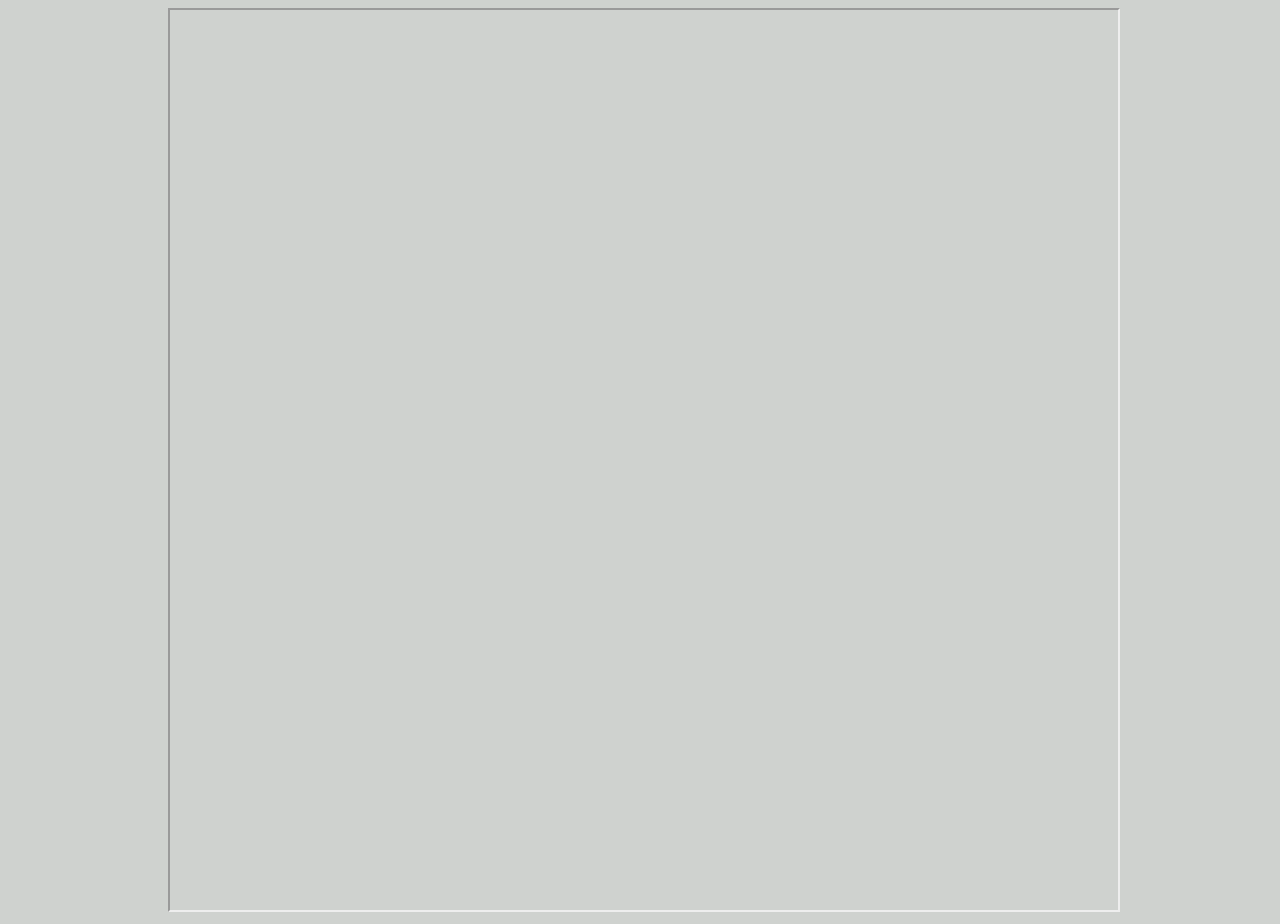
==== proposal.html @ 287ea09d "Add files via upload" ====
<!DOCTYPE html>
<html lang="en">
  <head>
    <meta charset="UTF-8" />
    <meta http-equiv="X-UA-Compatible" content="IE=edge" />
    <meta name="viewport" content="width=device-width, initial-scale=1.0" />
    <link
      href="https://cdn.jsdelivr.net/npm/bootstrap@5.3.0-alpha3/dist/css/bootstrap.min.css"
      rel="stylesheet"
      integrity="sha384-KK94CHFLLe+nY2dmCWGMq91rCGa5gtU4mk92HdvYe+M/SXH301p5ILy+dN9+nJOZ"
      crossorigin="anonymous"
    />
    <link rel="preconnect" href="https://fonts.googleapis.com" />
    <link rel="preconnect" href="https://fonts.gstatic.com" crossorigin />
    <link
      href="https://fonts.googleapis.com/css2?family=Montserrat:wght@100;400;900&family=Ubuntu:wght@400;500;700&family
      =Merriweather:wght@400&display=swap"
      rel="stylesheet"
    />
    <title>CrossDiscov</title>
    <link rel="stylesheet" href="style-ppt.css" />
  </head>
  <body>
    <iframe src="Makalah.pdf"></iframe>

    <script
      src="https://cdn.jsdelivr.net/npm/bootstrap@5.3.0-alpha3/dist/js/bootstrap.bundle.min.js"
      integrity="sha384-ENjdO4Dr2bkBIFxQpeoTz1HIcje39Wm4jDKdf19U8gI4ddQ3GYNS7NTKfAdVQSZe"
      crossorigin="anonymous"
    ></script>
  </body>
</html>
---- style-ppt.css ----
body {
  background-color: #cfd2cf;
}

iframe {
  width: 75%;
  height: 100vh;
  margin-left: 160px;
}
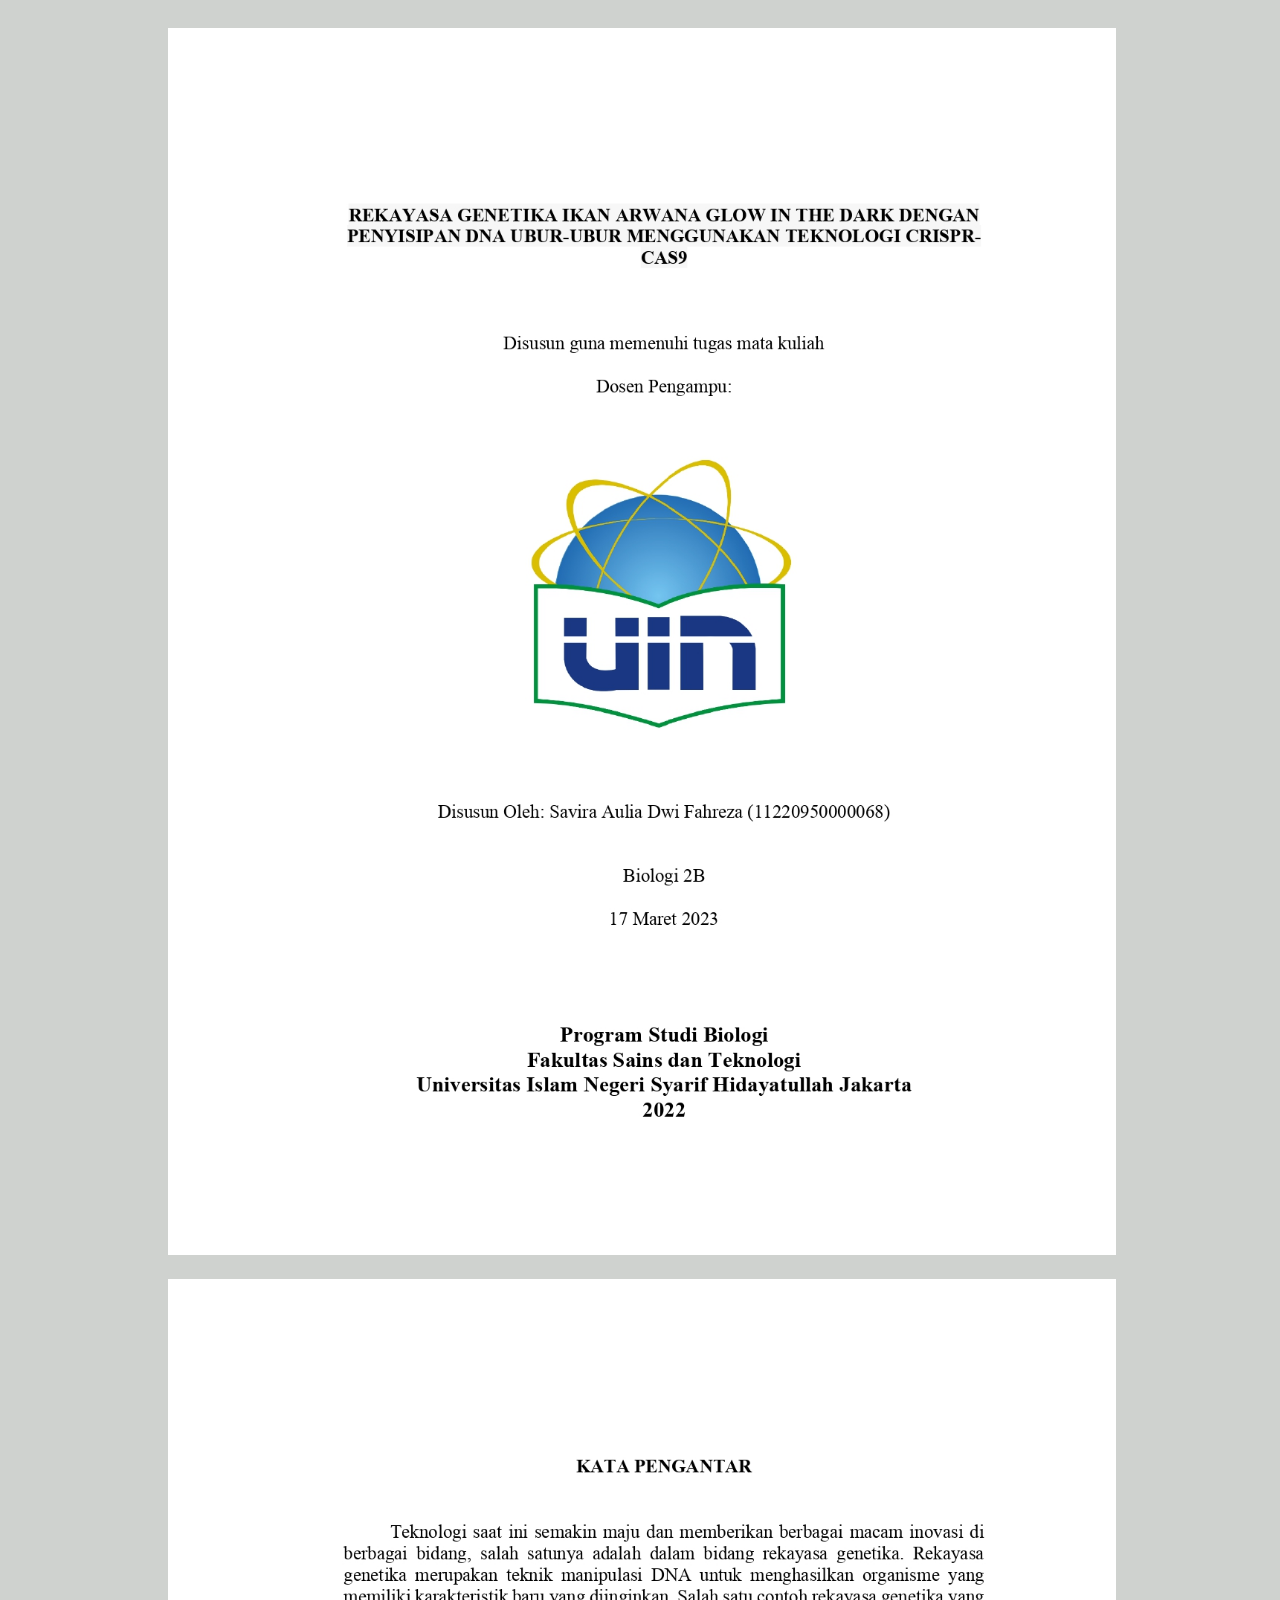
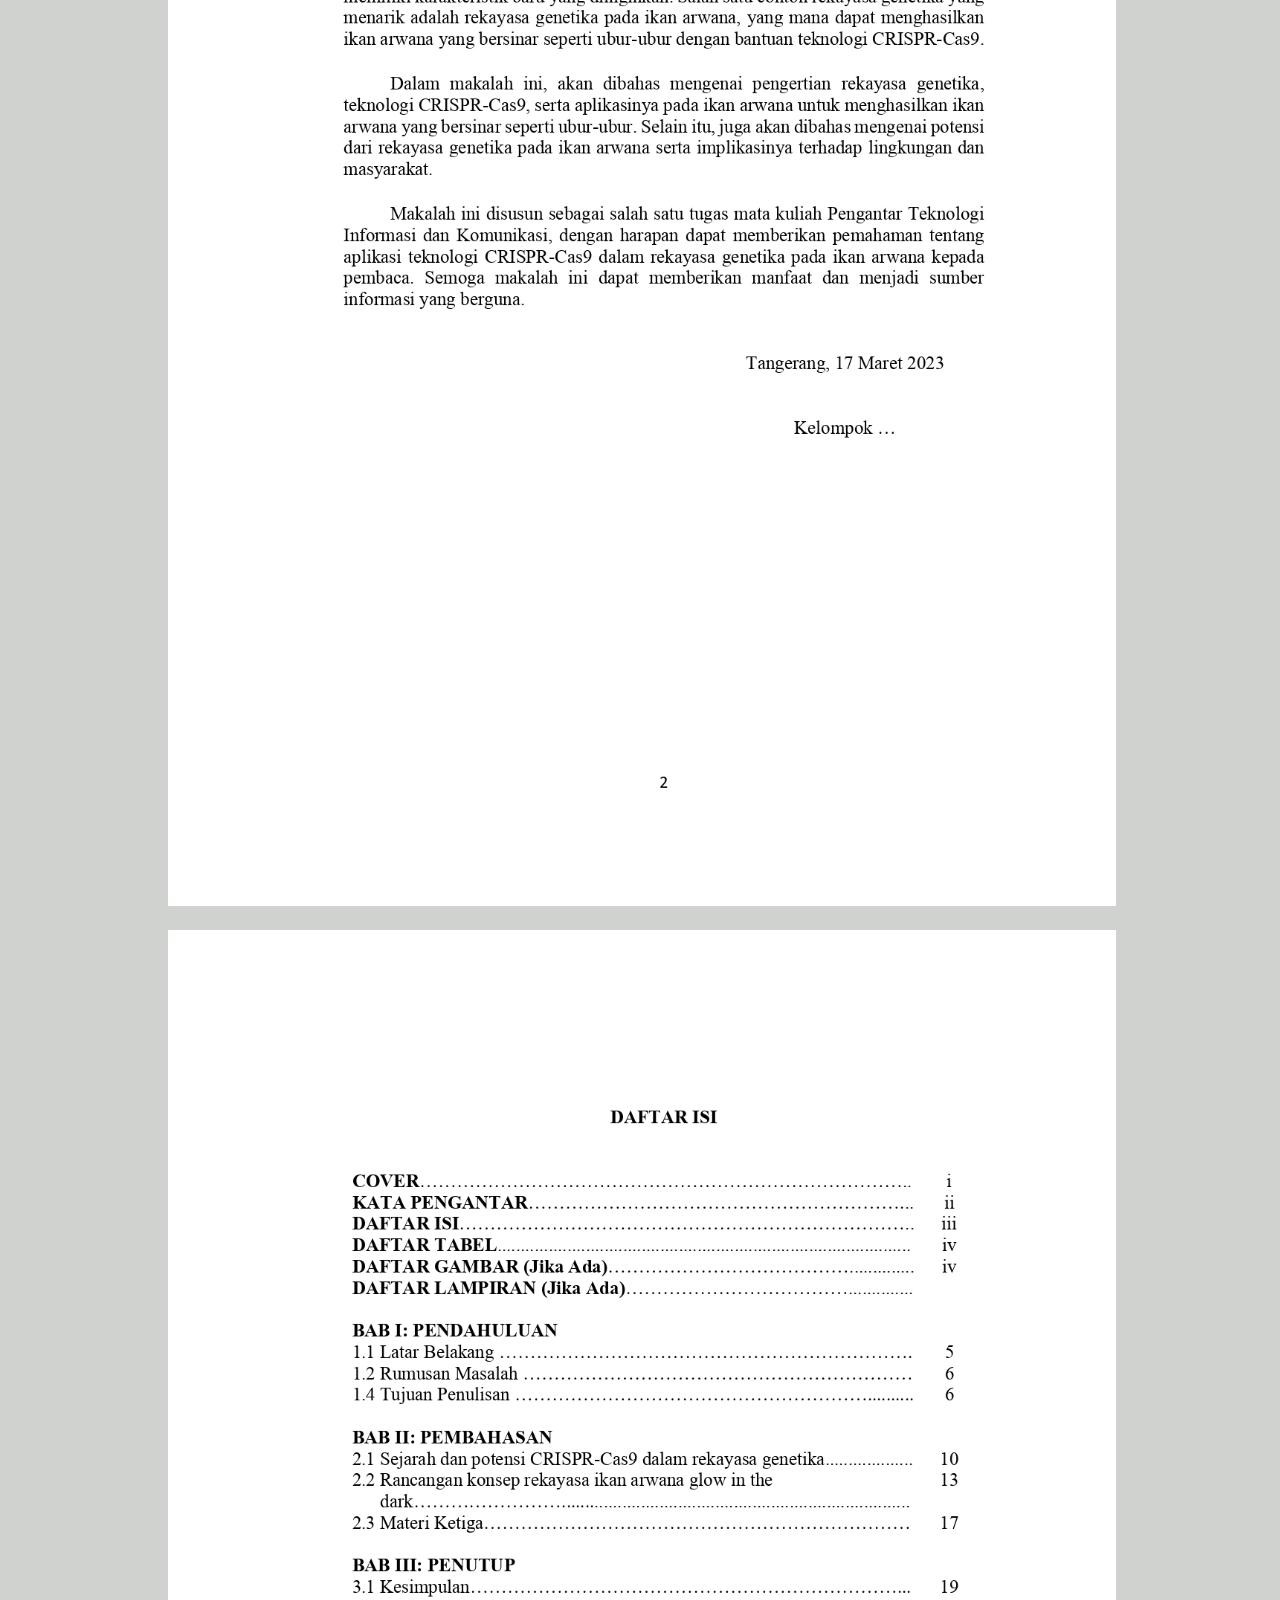
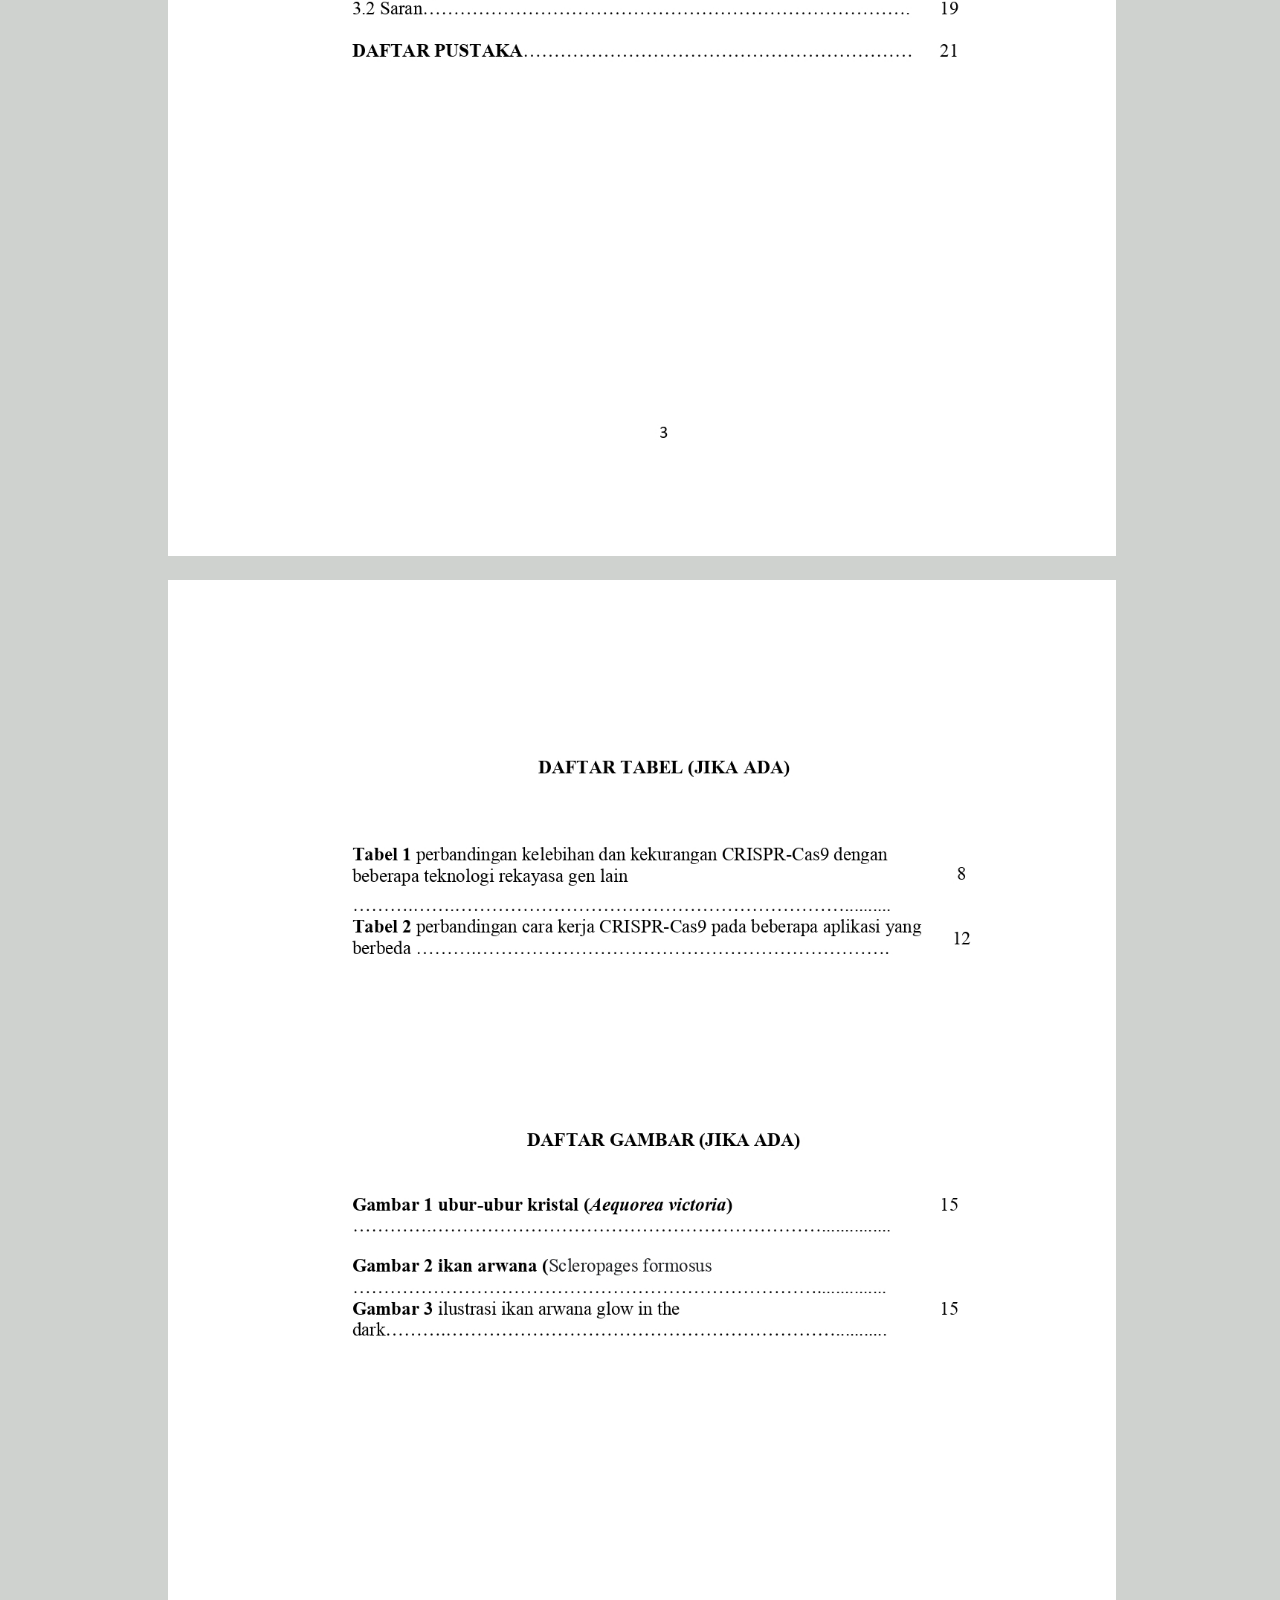
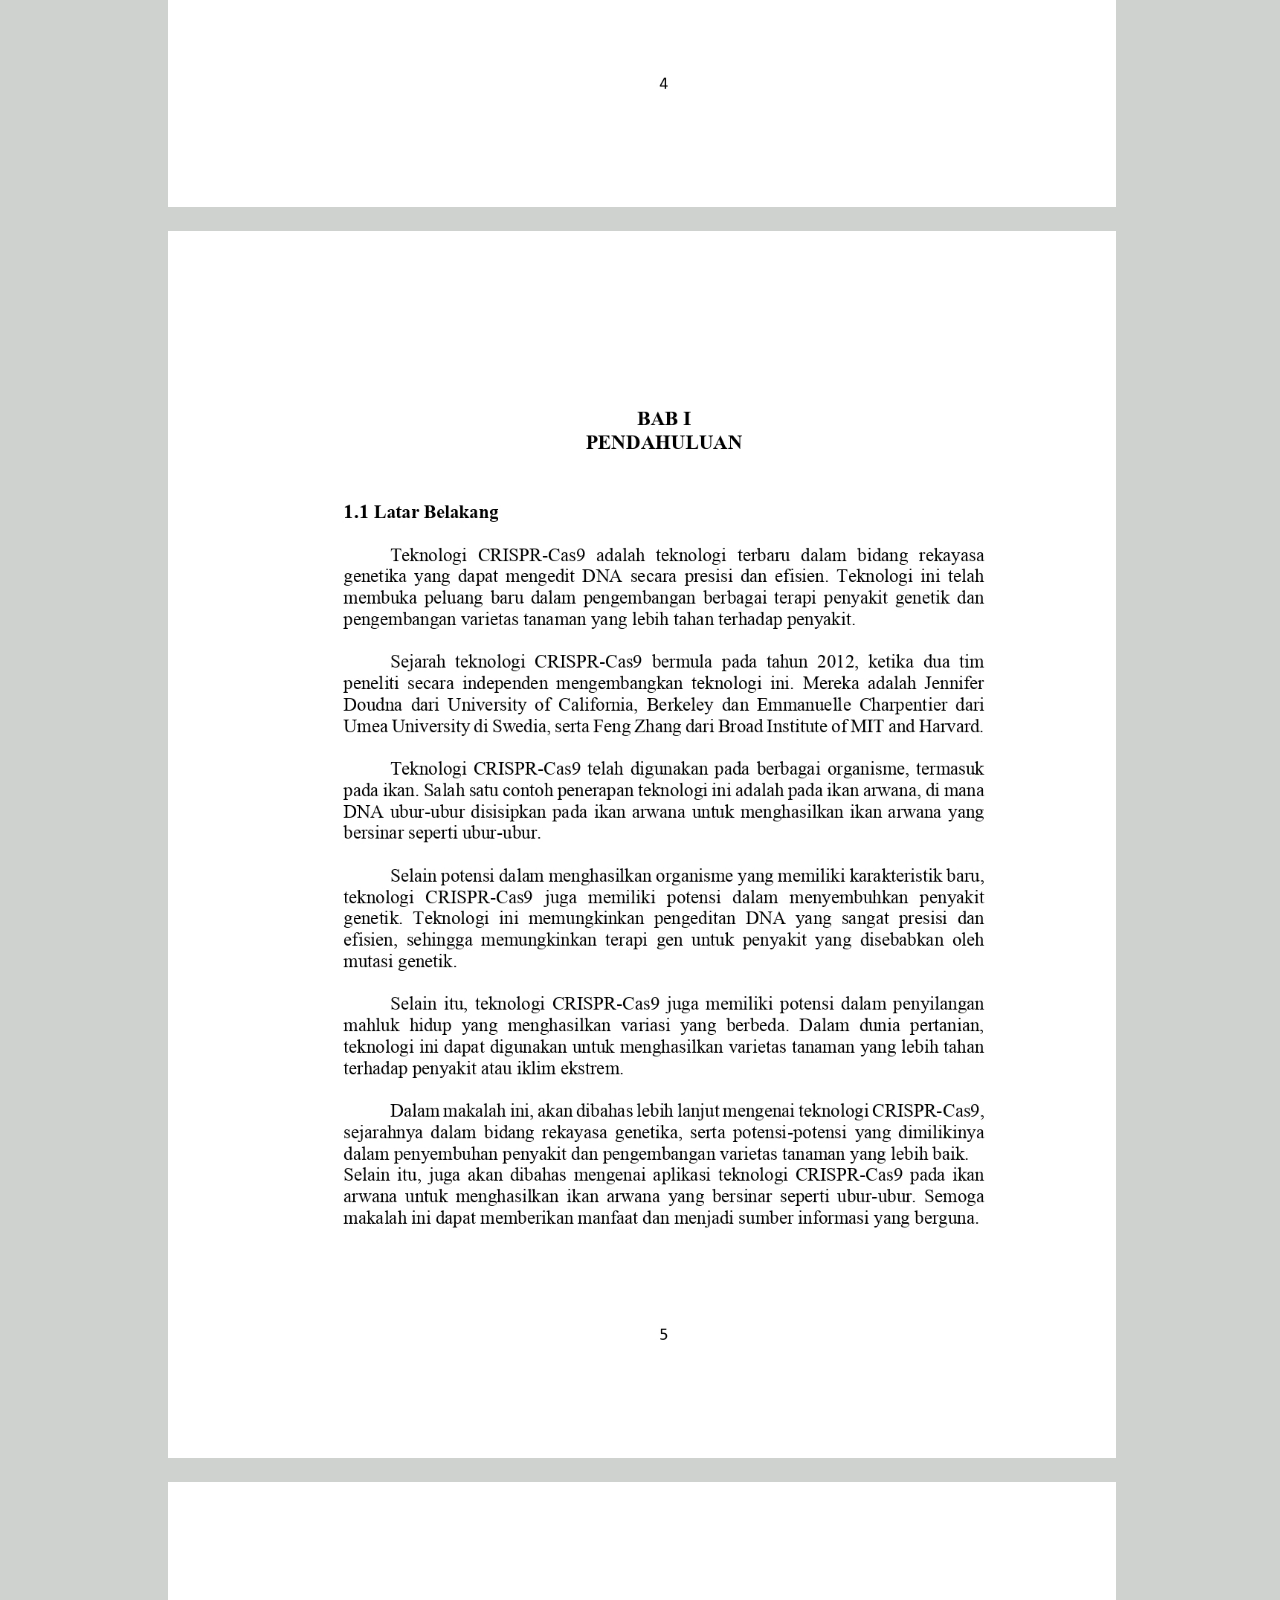
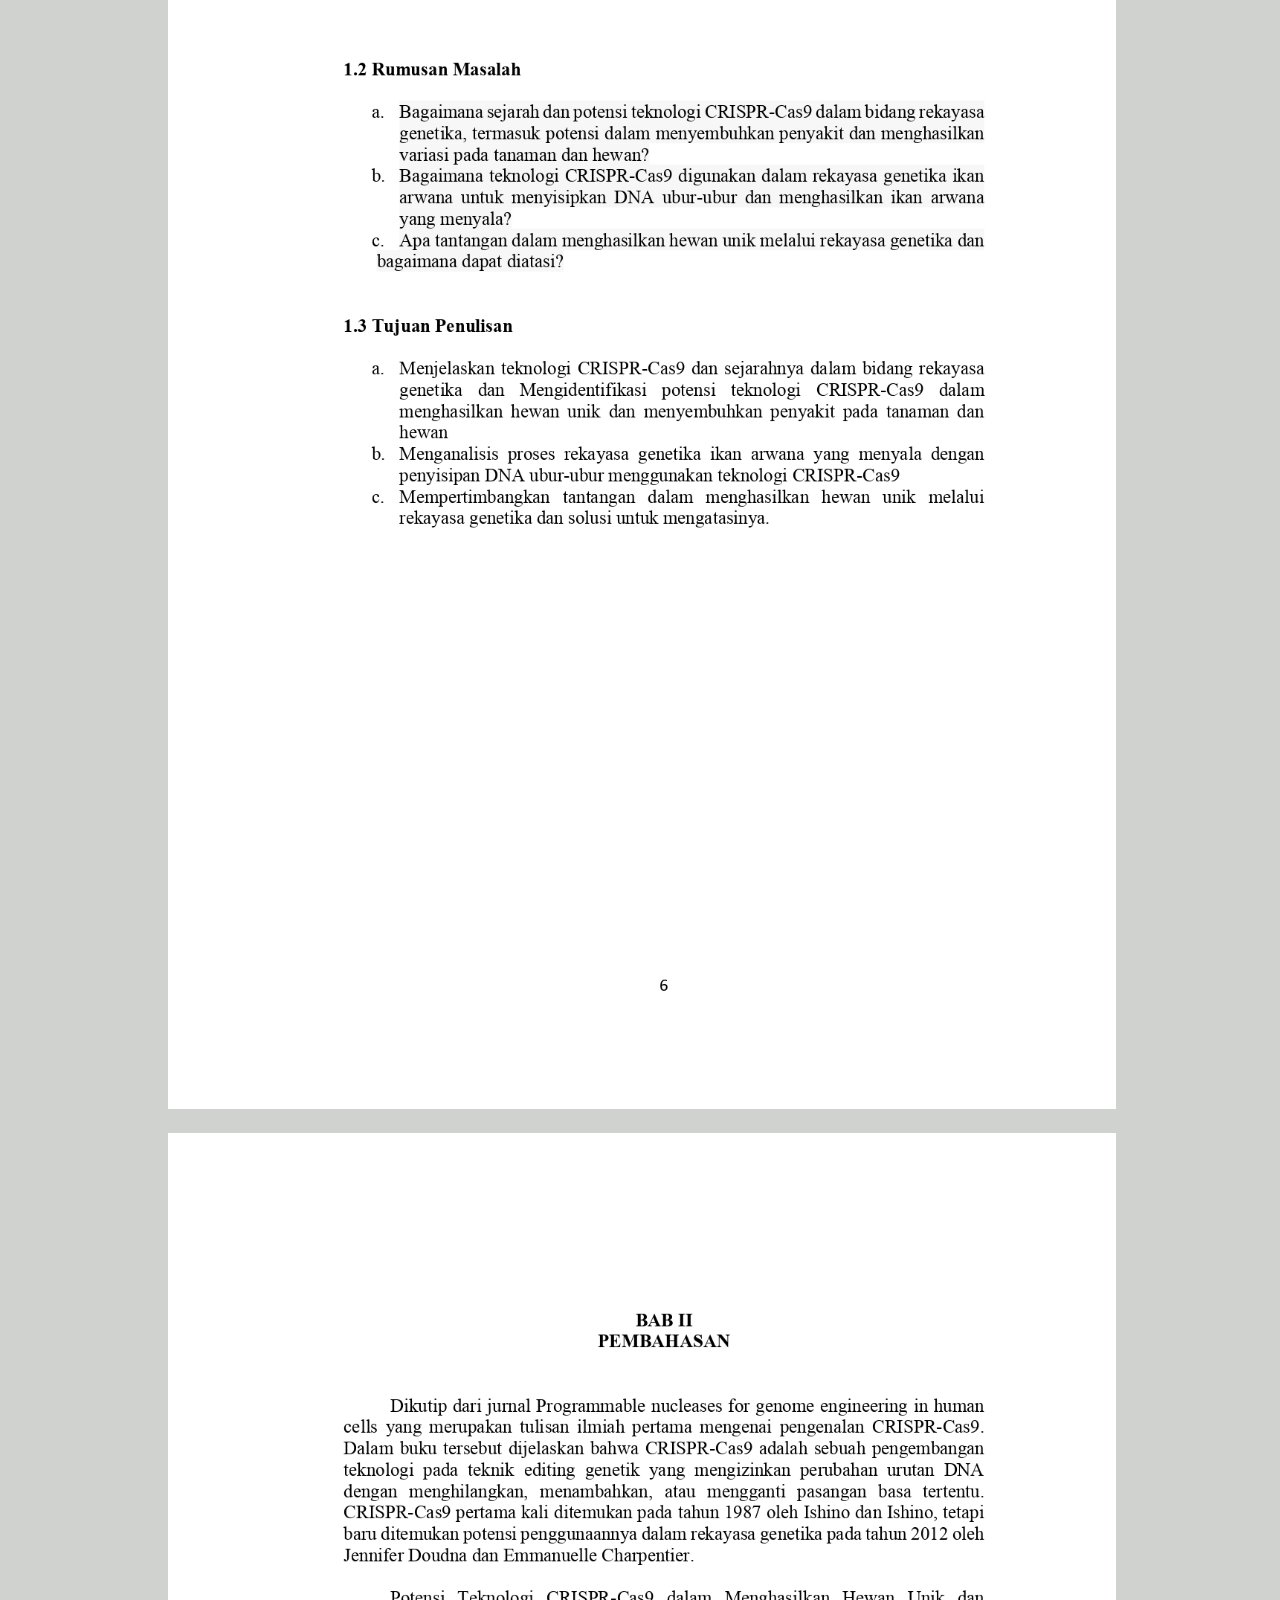
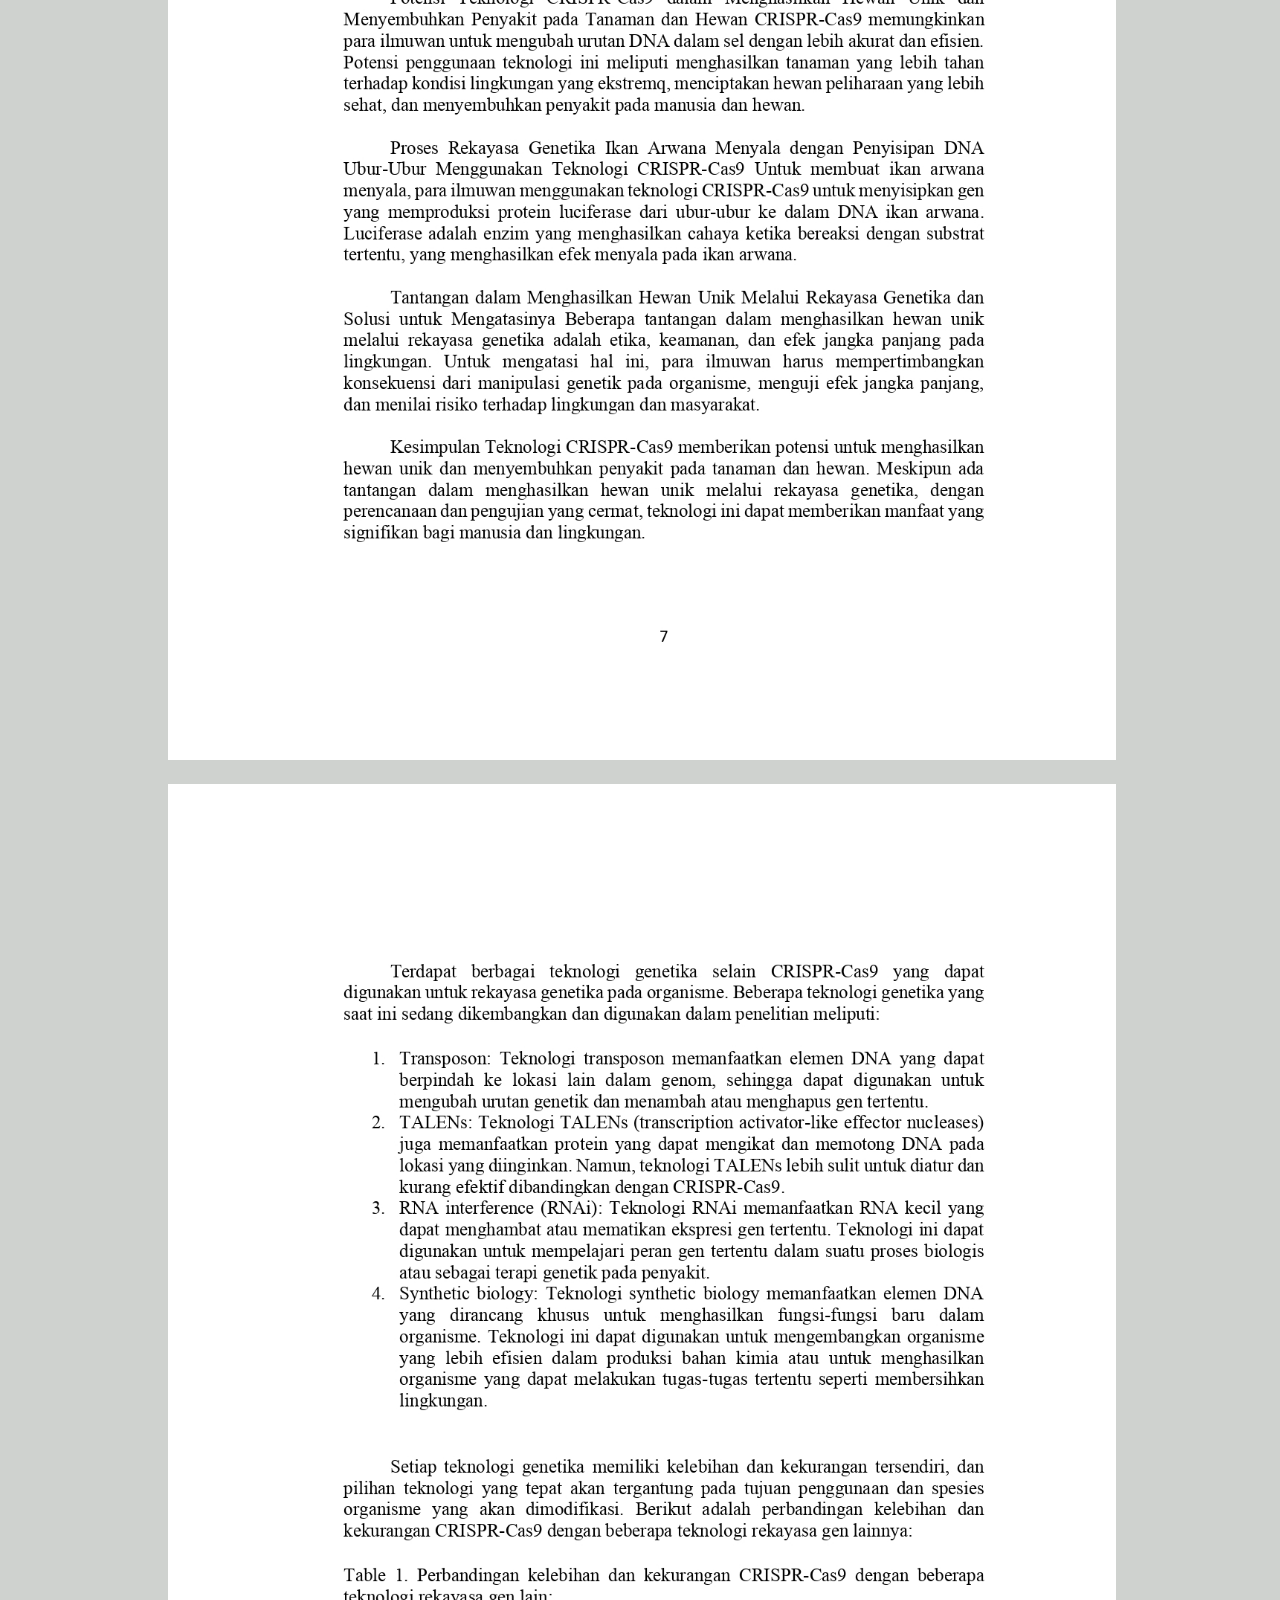
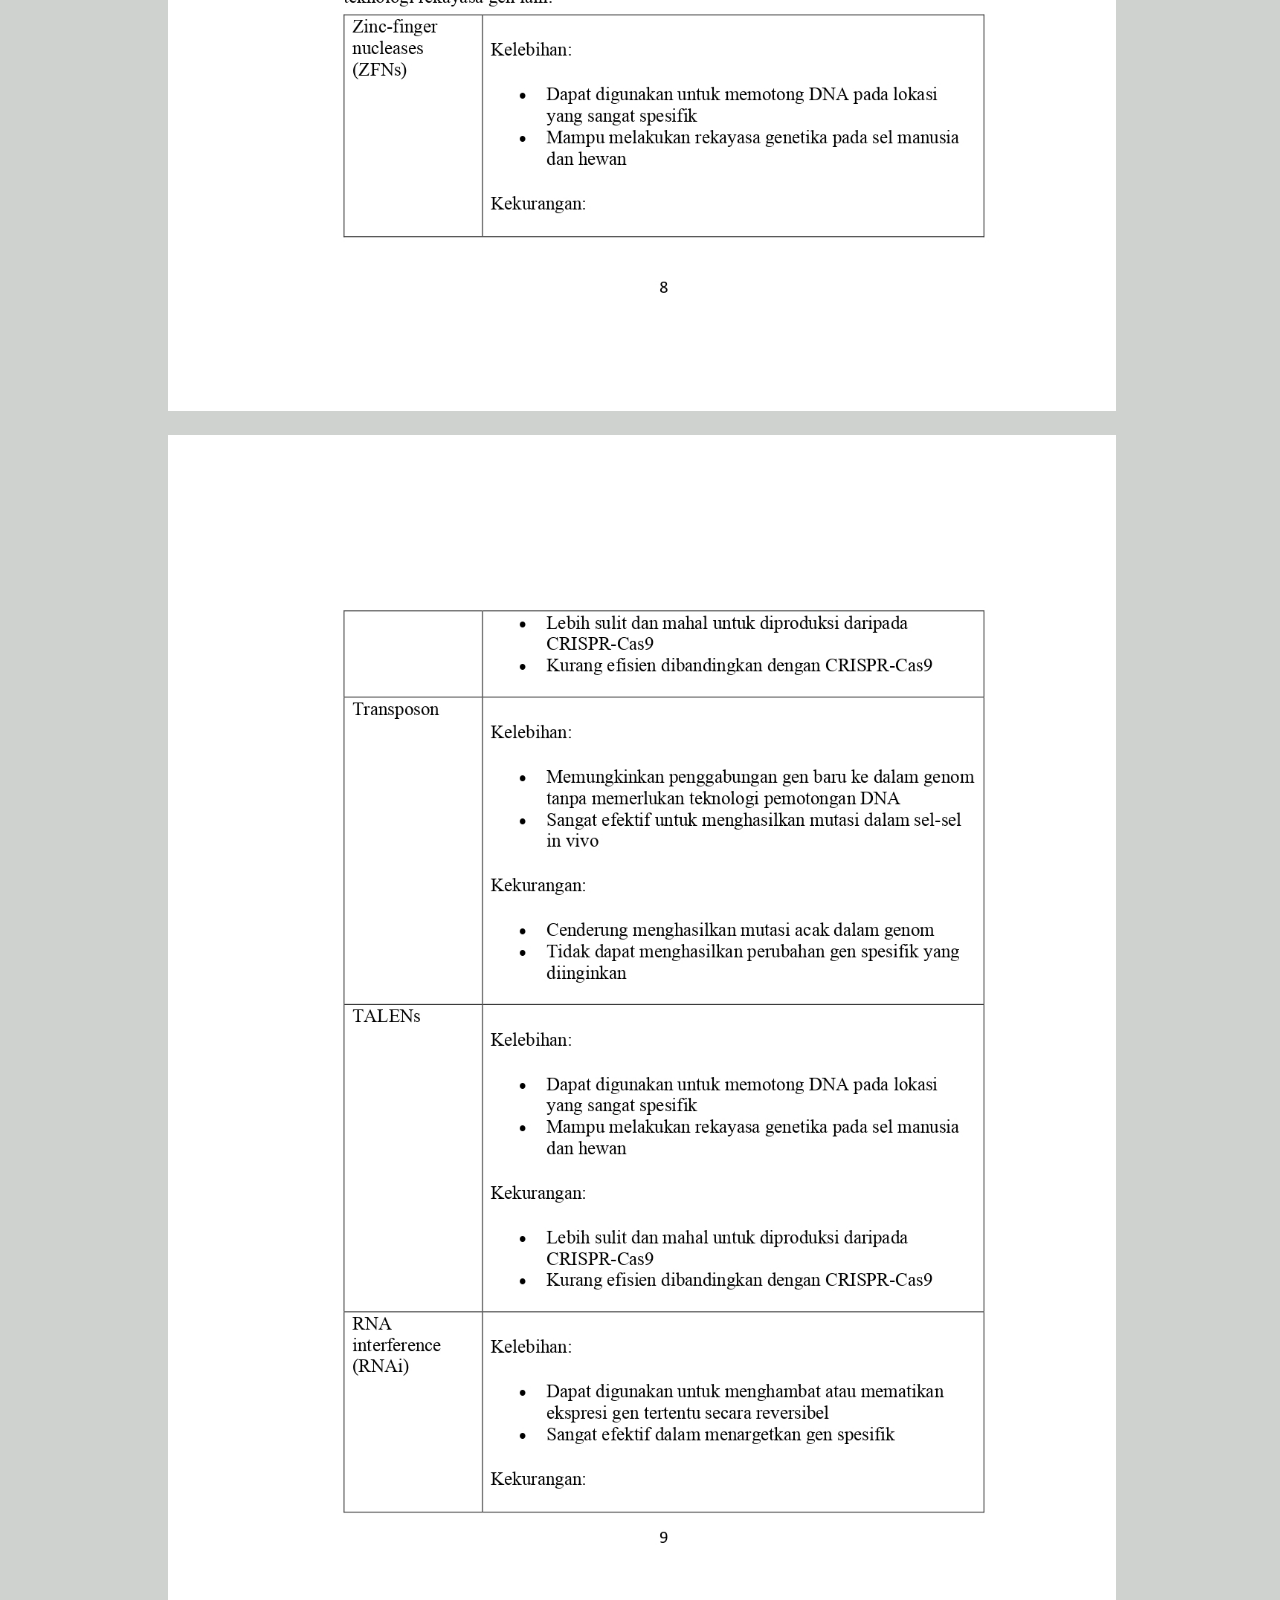
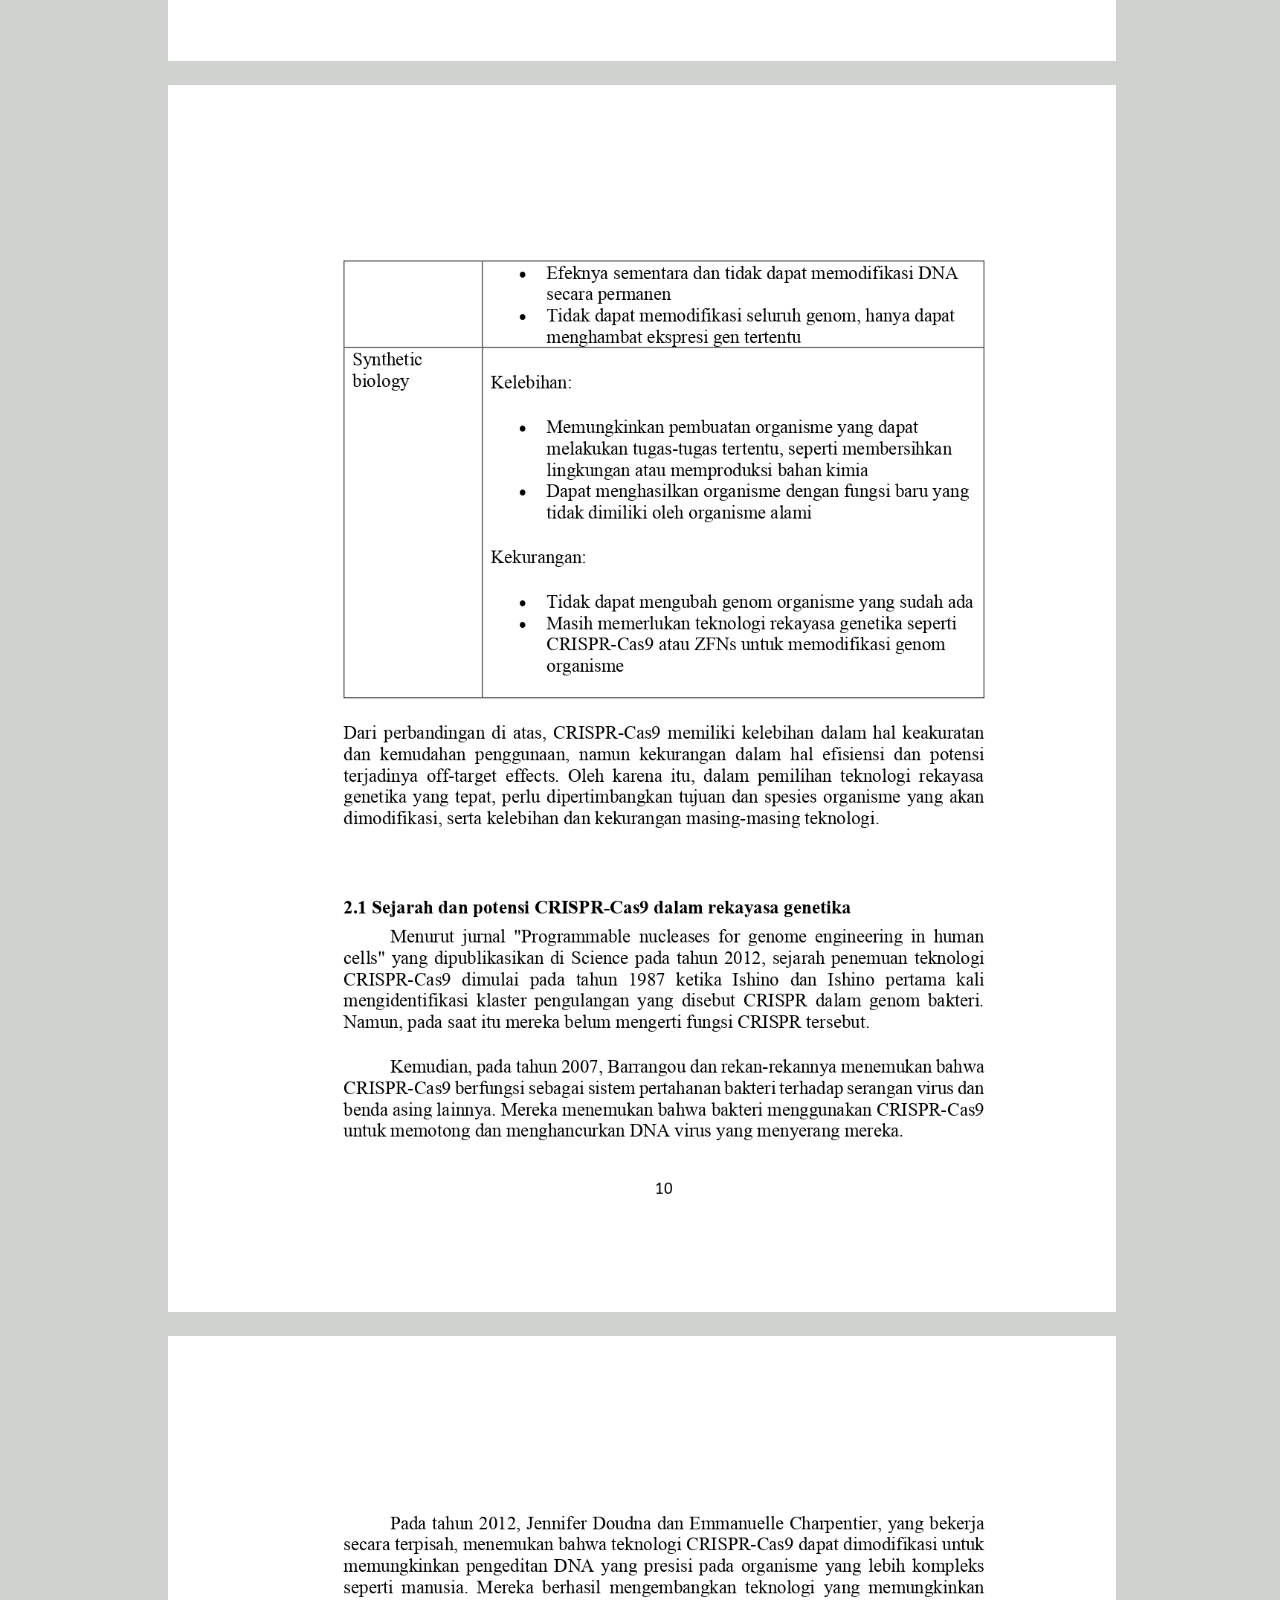
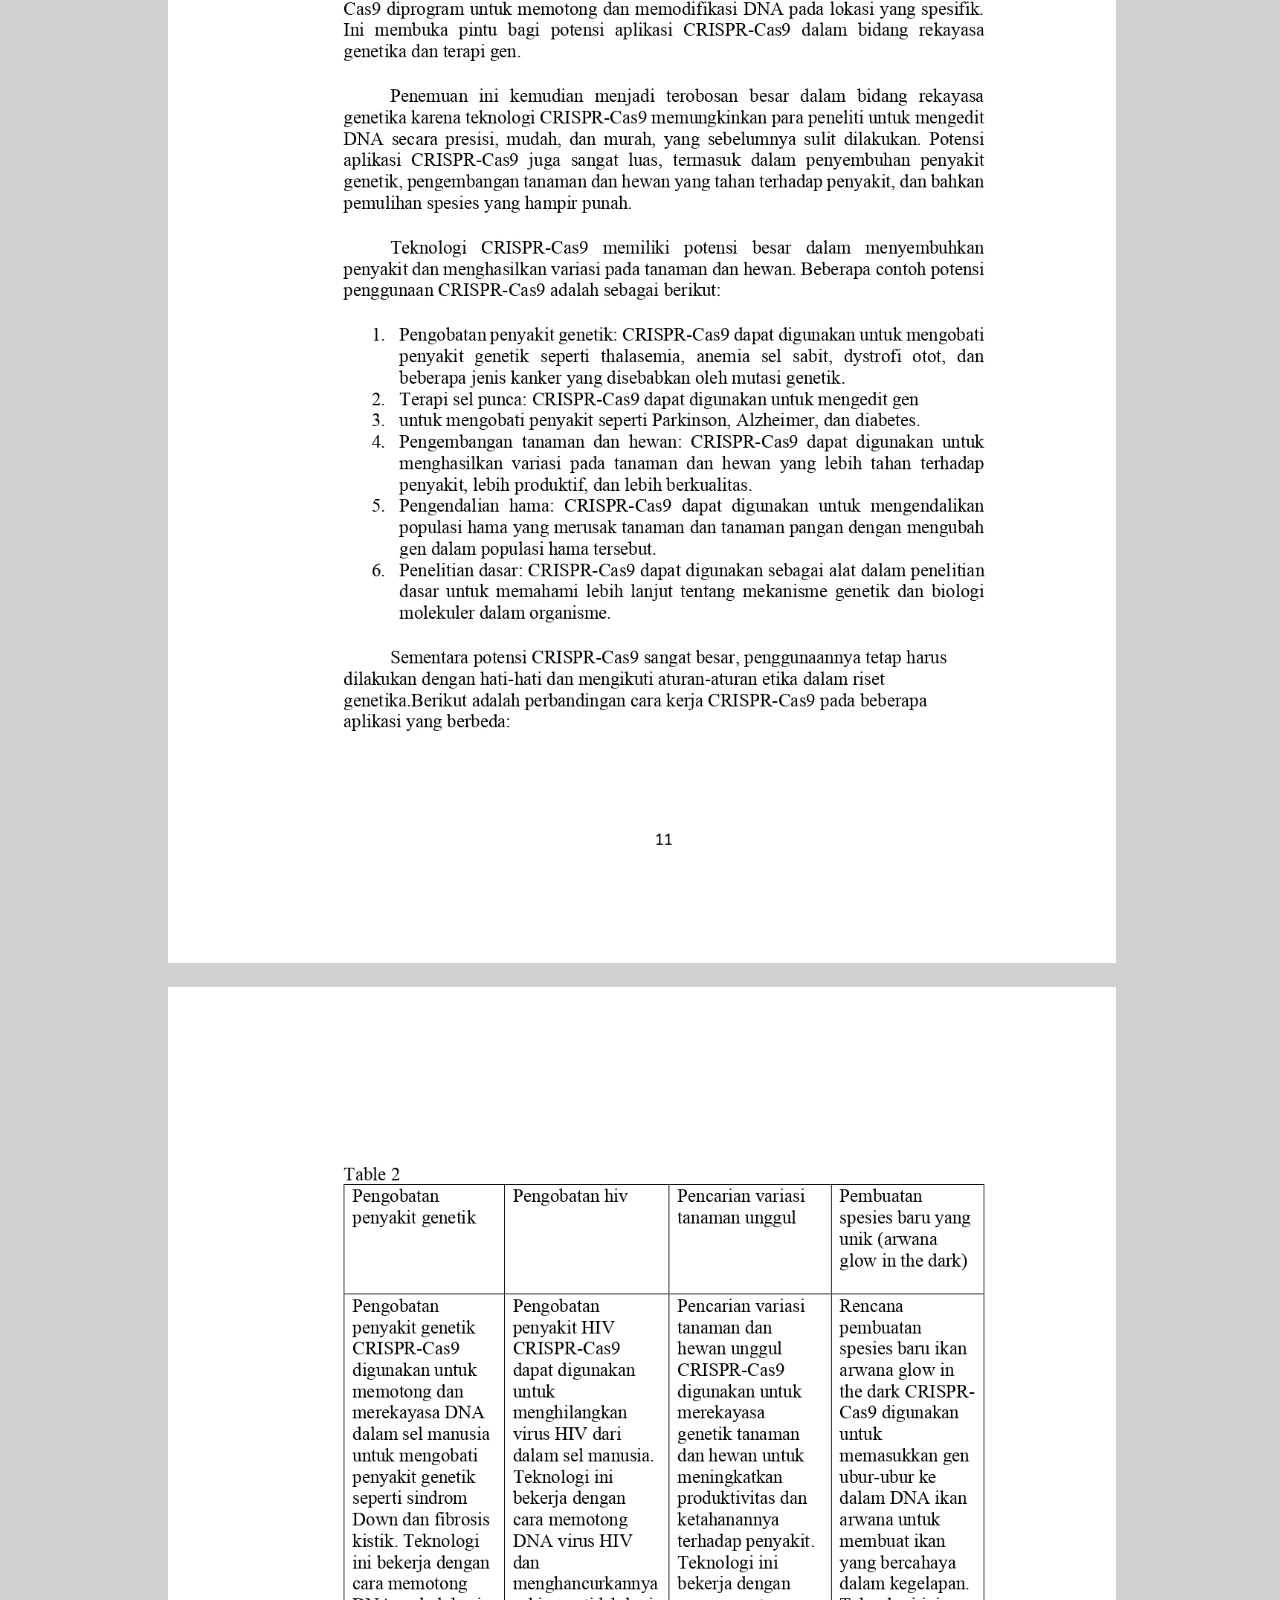
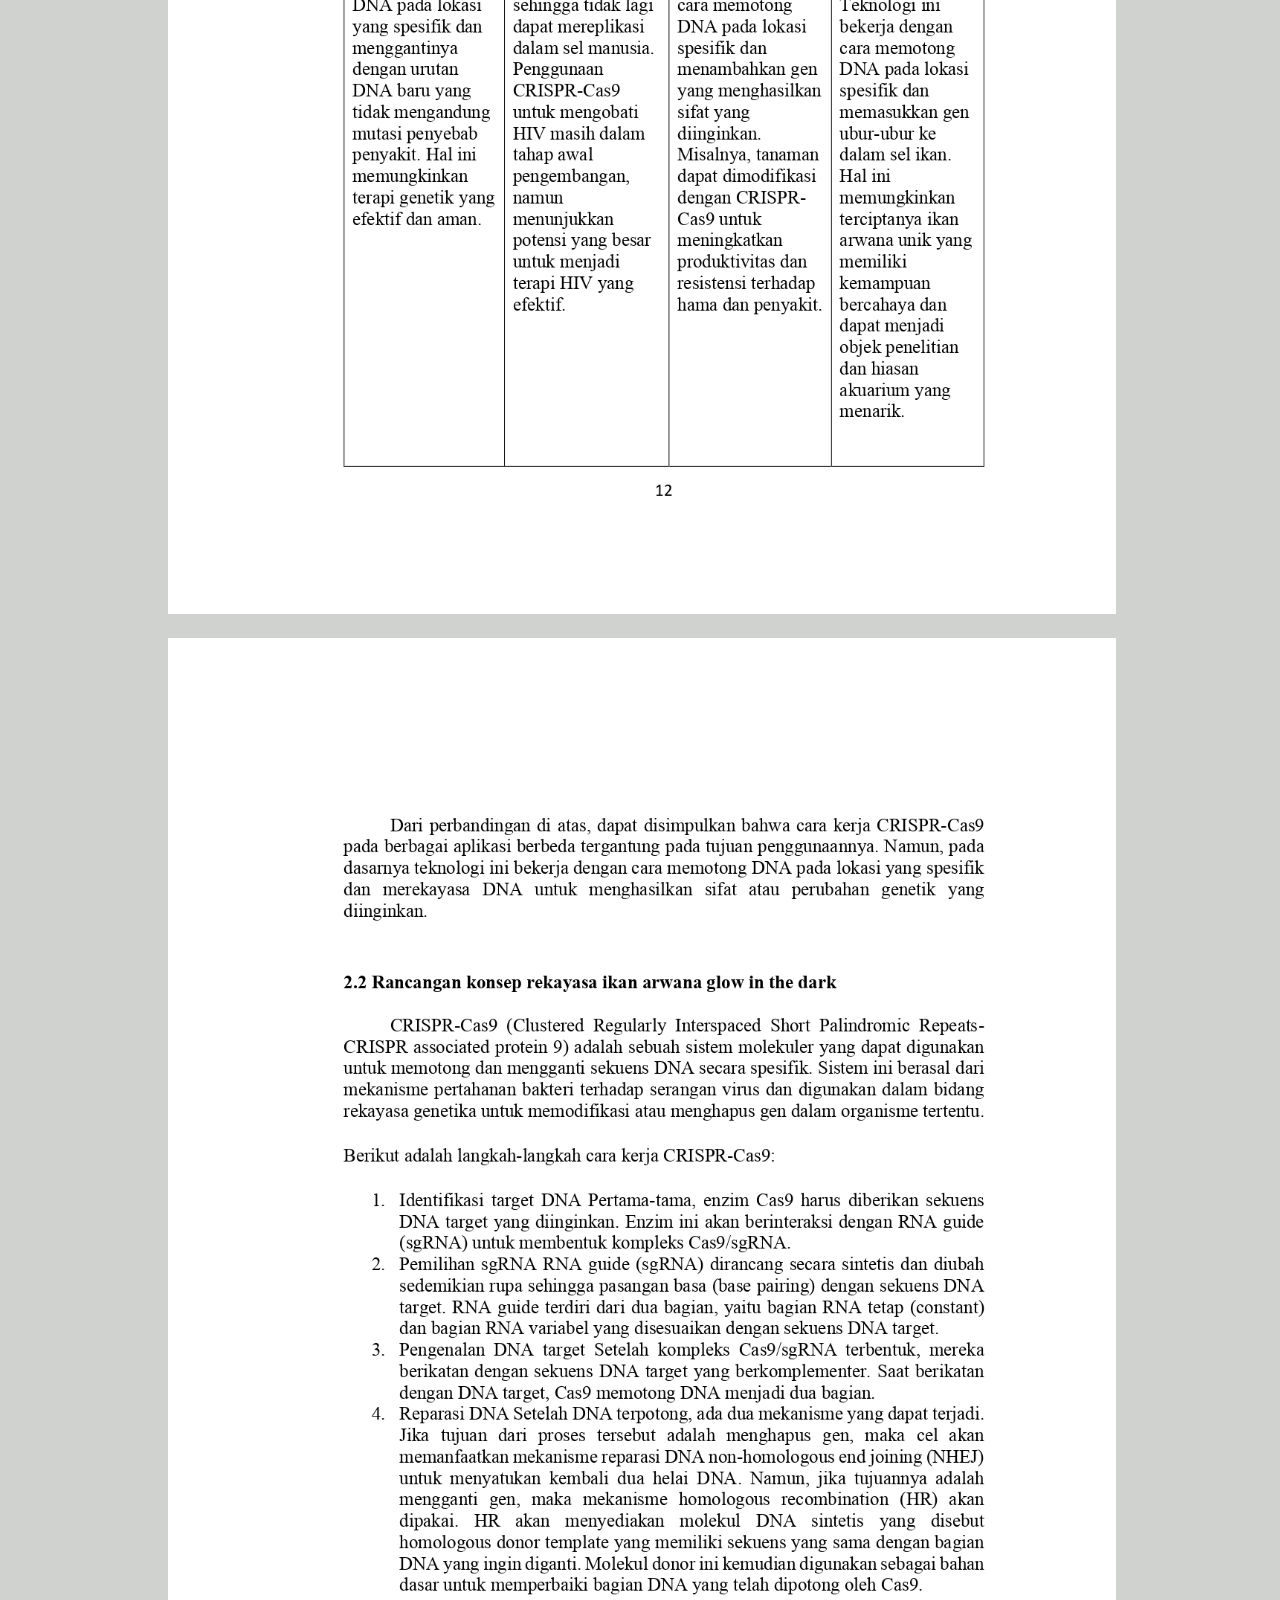
==== commit 92bd3bd6: "Add files via upload" ====
--- a/proposal.html
+++ b/proposal.html
@@ -18,10 +18,31 @@
       rel="stylesheet"
     />
     <title>CrossDiscov</title>
-    <link rel="stylesheet" href="style-ppt.css" />
+    <link rel="stylesheet" href="style-makalah.css" />
   </head>
   <body>
-    <iframe src="Makalah.pdf"></iframe>
+    <img src="makalah1.jpg" alt="Makalah" />
+    <img src="makalah2.jpg" alt="Makalah" />
+    <img src="makalah3.jpg" alt="Makalah" />
+    <img src="makalah4.jpg" alt="Makalah" />
+    <img src="makalah5.jpg" alt="Makalah" />
+    <img src="makalah6.jpg" alt="Makalah" />
+    <img src="makalah7.jpg" alt="Makalah" />
+    <img src="makalah8.jpg" alt="Makalah" />
+    <img src="makalah9.jpg" alt="Makalah" />
+    <img src="makalah10.jpg" alt="Makalah" />
+    <img src="makalah11.jpg" alt="Makalah" />
+    <img src="makalah12.jpg" alt="Makalah" />
+    <img src="makalah13.jpg" alt="Makalah" />
+    <img src="makalah14.jpg" alt="Makalah" />
+    <img src="makalah15.jpg" alt="Makalah" />
+    <img src="makalah16.jpg" alt="Makalah" />
+    <img src="makalah17.jpg" alt="Makalah" />
+    <img src="makalah18.jpg" alt="Makalah" />
+    <img src="makalah19.jpg" alt="Makalah" />
+    <img src="makalah20.jpg" alt="Makalah" />
+    <img src="makalah21.jpg" alt="Makalah" />
+    <img src="makalah22.jpg" alt="Makalah" />
 
     <script
       src="https://cdn.jsdelivr.net/npm/bootstrap@5.3.0-alpha3/dist/js/bootstrap.bundle.min.js"
--- a/style-makalah.css
+++ b/style-makalah.css
@@ -0,0 +1,10 @@
+body {
+  background-color: #cfd2cf;
+}
+
+img {
+  width: 75%;
+  height: auto;
+  margin-left: 160px;
+  margin-top: 20px;
+}
